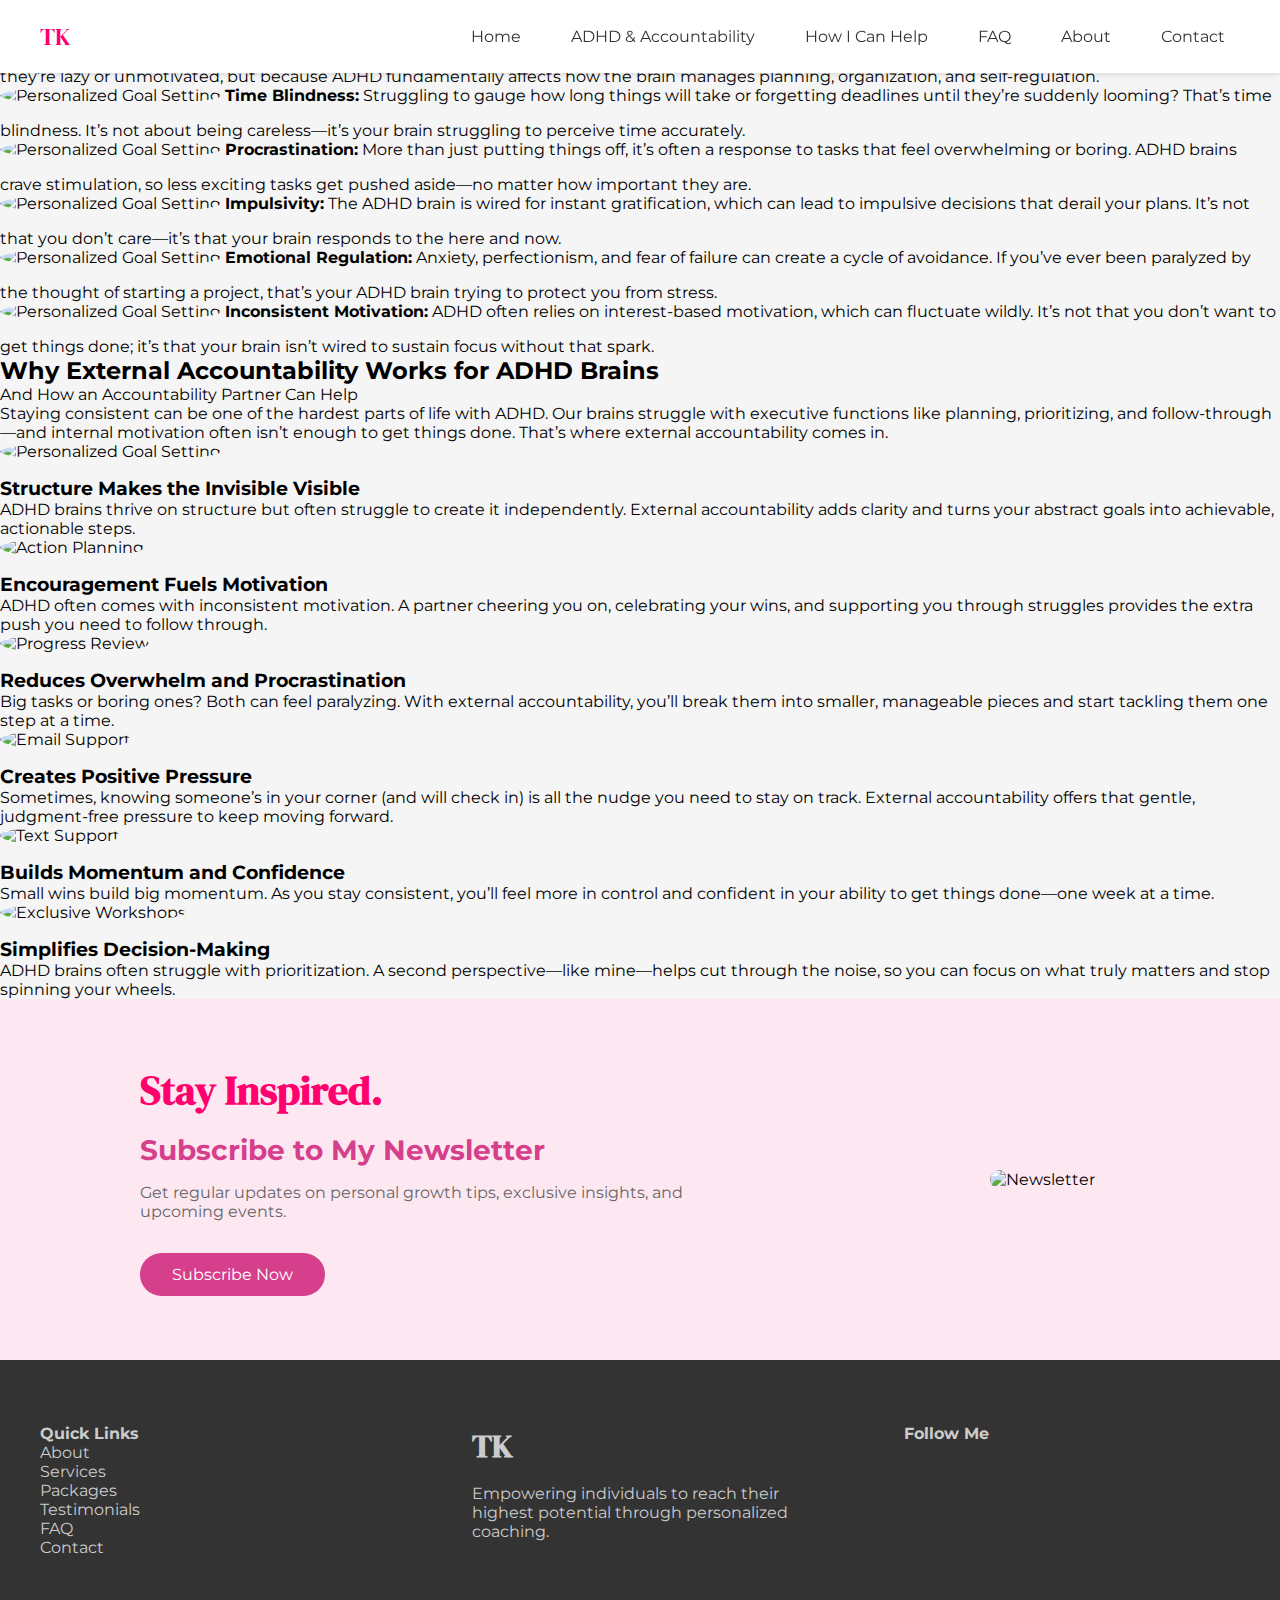
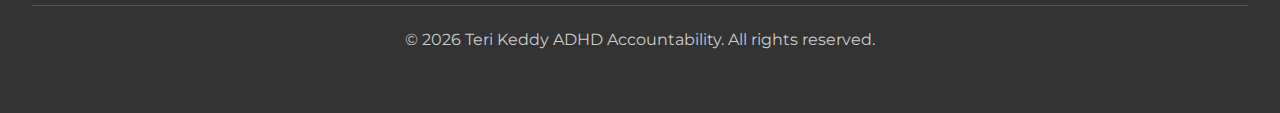
==== adhd-and-accountability.html @ 09fc23a7 "Add files via upload" ====
<!DOCTYPE html>
<html lang="en">
<head>
    <meta charset="UTF-8">
    <meta name="viewport" content="width=device-width, initial-scale=1.0">
    <title>Teri Keddy - Accountability Partner</title>
    
    <!-- Google Fonts for DM Serif Display -->
    <link href="https://fonts.googleapis.com/css2?family=DM+Serif+Display:ital@0;1&family=Montserrat:ital,wght@0,100..900;1,100..900&display=swap" rel="stylesheet">
    
    <!-- Link to your custom stylesheet -->
    <link rel="stylesheet" href="style.css">
</head>
<body>

<!-- Header with Navbar -->
<header class="header">
    <div class="container">
        <div class="logo">TK</div>
        <nav class="nav">
            <ul>
                <li><a href="index.html">Home</a></li>
                <li><a href="adhd-and-accountability.html">ADHD & Accountability</a></li>
                <li><a href="how-I-can-help.html">How I Can Help</a></li>
                <li><a href="faq.html">FAQ</a></li>
                <li><a href="about.html">About</a></li>
                <li><a href="contact.html">Contact</a></li>
            </ul>
        </nav>
    </div>
</header>


<section class="adhd-challenges-section" id="adhd-challenges">
     <div class="adhd-challenges-header">
    <h2>Why Accountability is Hard for People with ADHD</h2>
    <p class="subtitle">(and It’s Not Your Fault)</p>
    <p class="description">
        If you’ve ever felt like you can’t stay consistent, no matter how hard you try, you’re not alone. People with ADHD often struggle with accountability, not because they’re lazy or unmotivated, but because ADHD fundamentally affects how the brain manages planning, organization, and self-regulation.</p>
    <div class="adhd-challenges-container">
        <!-- Challenge 1 -->
        <div class="adhd-challenges-card">
            <img src="img/calendar.png" alt="Personalized Goal Setting" class="service-image">
            <strong>Time Blindness:</strong> Struggling to gauge how long things will take or forgetting deadlines until they’re suddenly looming? That’s time blindness. It’s not about being careless—it’s your brain struggling to perceive time accurately.
        </div>
        <!-- Challenge 2 -->
        <div class="adhd-challenges-card">
            <img src="img/procrastinating.png" alt="Personalized Goal Setting" class="service-image">
            <strong>Procrastination:</strong> More than just putting things off, it’s often a response to tasks that feel overwhelming or boring. ADHD brains crave stimulation, so less exciting tasks get pushed aside—no matter how important they are.
        </div>
        <!-- Challenge 3 -->
        <div class="adhd-challenges-card">
            <img src="img/heart.png" alt="Personalized Goal Setting" class="service-image">
            <strong>Impulsivity:</strong> The ADHD brain is wired for instant gratification, which can lead to impulsive decisions that derail your plans. It’s not that you don’t care—it’s that your brain responds to the here and now.
        </div>
        <!-- Challenge 4 -->
        <div class="adhd-challenges-card">
            <img src="img/emotional.png" alt="Personalized Goal Setting" class="service-image">
            <strong>Emotional Regulation:</strong> Anxiety, perfectionism, and fear of failure can create a cycle of avoidance. If you’ve ever been paralyzed by the thought of starting a project, that’s your ADHD brain trying to protect you from stress.
        </div>
        <!-- Challenge 5 -->
        <div class="adhd-challenges-card">
            <img src="img/fluctuate.png" alt="Personalized Goal Setting" class="service-image">
            <strong>Inconsistent Motivation:</strong> ADHD often relies on interest-based motivation, which can fluctuate wildly. It’s not that you don’t want to get things done; it’s that your brain isn’t wired to sustain focus without that spark.
        </div>
    
</div>
</section>


<!-- Accountability Section -->
<section class="accountability-section" id="accountability">
    <div class="accountability-header">
        <h2>Why External Accountability Works for ADHD Brains</h2>
        <p class="subtitle">And How an Accountability Partner Can Help</p>
        <p class="description">Staying consistent can be one of the hardest parts of life with ADHD. Our brains struggle with executive functions like planning, prioritizing, and follow-through—and internal motivation often isn’t enough to get things done. That’s where external accountability comes in.</p>
    </div>
    
    <div class="accountability-container">
        <!-- Service 1 -->
        <div class="accountability-card">
            <img src="img/steps.png" alt="Personalized Goal Setting" class="service-image">
            <h3>Structure Makes the Invisible Visible</h3>
            <p>ADHD brains thrive on structure but often struggle to create it independently. External accountability adds clarity and turns your abstract goals into achievable, actionable steps.</p>
        </div>
        <!-- Service 2 -->
        <div class="accountability-card">
            <img src="img/motivation.png" alt="Action Planning" class="service-image">
            <h3>Encouragement Fuels Motivation</h3>
            <p>ADHD often comes with inconsistent motivation. A partner cheering you on, celebrating your wins, and supporting you through struggles provides the extra push you need to follow through.</p>
        </div>
        <!-- Service 3 -->
        <div class="accountability-card">
            <img src="img/process.png" alt="Progress Review" class="service-image">
            <h3>Reduces Overwhelm and Procrastination</h3>
            <p>Big tasks or boring ones? Both can feel paralyzing. With external accountability, you’ll break them into smaller, manageable pieces and start tackling them one step at a time.</p>
        </div>
        <!-- Service 4 -->
        <div class="accountability-card">
            <img src="img/high-five.png" alt="Email Support" class="service-image">
            <h3>Creates Positive Pressure</h3>
            <p>Sometimes, knowing someone’s in your corner (and will check in) is all the nudge you need to stay on track. External accountability offers that gentle, judgment-free pressure to keep moving forward.</p>
        </div>
        <!-- Service 5 -->
        <div class="accountability-card">
            <img src="img/self-confidence.png" alt="Text Support" class="service-image">
            <h3>Builds Momentum and Confidence</h3>
            <p>Small wins build big momentum. As you stay consistent, you’ll feel more in control and confident in your ability to get things done—one week at a time.</p>
        </div>
        <!-- Service 6 -->
        <div class="accountability-card">
            <img src="img/value-chain.png" alt="Exclusive Workshops" class="service-image">
            <h3>Simplifies Decision-Making</h3>
            <p>ADHD brains often struggle with prioritization. A second perspective—like mine—helps cut through the noise, so you can focus on what truly matters and stop spinning your wheels.</p>
        </div>
    </div>
</section>




</body>

<!-- Newsletter Subscription Section -->
<section class="newsletter-section">
    <div class="newsletter-container">
        <div class="newsletter-content">
            <h2>Stay Inspired.</h2>
            <h3>Subscribe to My Newsletter</h3>
            <p>Get regular updates on personal growth tips, exclusive insights, and upcoming events.</p>
            <a href="#" class="subscribe-button">Subscribe Now</a>
        </div>
        <img src="https://placehold.co/150x150" alt="Newsletter" class="newsletter-image">
    </div>
</section>

<!-- Footer Section -->
<footer class="footer-section">
    <div class="footer-container">
        <div class="footer-links">
            <h4>Quick Links</h4>
            <ul>
                <li><a href="#">About</a></li>
                <li><a href="#">Services</a></li>
                <li><a href="#">Packages</a></li>
                <li><a href="#">Testimonials</a></li>
                <li><a href="#">FAQ</a></li>
                <li><a href="#">Contact</a></li>
            </ul>
        </div>
        <div class="footer-about">
            <h3>TK</h3>
            <p>Empowering individuals to reach their highest potential through personalized coaching.</p>
        </div>
        <div class="footer-social">
            <h4>Follow Me</h4>
            <div class="social-icons">
                <a href="#"><i class="fab fa-facebook-f"></i></a>
                <a href="#"><i class="fab fa-twitter"></i></a>
                <a href="#"><i class="fab fa-instagram"></i></a>
                <a href="#"><i class="fab fa-linkedin-in"></i></a>
            </div>
        </div>
    </div>
    <div class="footer-copyright">
        <p>&copy; <span id="year"></span> Teri Keddy ADHD Accountability. All rights reserved.</p>
    </div>
</footer>

<!-- JavaScript to Display Current Year -->
<script>
    document.getElementById("year").textContent = new Date().getFullYear();
</script>

</html>
---- style.css ----
/* General Reset */
* {
    margin: 0;
    padding: 0;
    box-sizing: border-box;
}

body {
    font-family: 'Montserrat', sans-serif;
    background-color: #f5f5f5;
    overflow-x: hidden; /* Prevent horizontal scrolling */
}

/* Header Styles */
.header {
    background-color: #ffffff;
    box-shadow: 0 2px 4px rgba(0, 0, 0, 0.1);
    padding: 20px;
    position: fixed;
    top: 0;
    left: 0;
    width: 100%;
    z-index: 1000;
}

.container {
    max-width: 1200px;
    margin: 0 auto;
    display: flex;
    align-items: center;
    justify-content: space-between;
}

.logo {
    font-family: 'DM Serif Display', serif;
    font-size: 24px;
    color: #ff006e;
}

.nav ul {
    list-style-type: none;
    display: flex;
    gap: 20px;
}

.nav ul li a {
    text-decoration: none;
    color: #333;
    padding: 10px 15px;
    transition: color 0.3s ease;
}

.nav ul li a:hover {
    color: #ff006e;
}

/* Hero Section Styles */
.hero-section {
    position: relative;
    background-image: url('img/hero.jpeg');
    background-size: cover;
    background-position: center;
    height: 100vh; /* Full viewport height */
    display: flex;
    align-items: center;
    justify-content: center;
    color: white;
    text-align: center;
    margin-top: 80px; /* Offset for fixed navbar */
}

.hero-overlay {
    position: absolute;
    top: 0;
    left: 0;
    width: 100%;
    height: 100%;
    background-color: rgba(0, 0, 0, 0.5);
}

.hero-content {
    position: relative;
    z-index: 1;
}

.hero-content h1 {
    font-family: 'DM Serif Display', serif;
    font-size: 4rem;
    color: #ff006e;
    margin-bottom: 1rem;
}

.hero-content p {
    font-size: 1.5rem;
    margin-bottom: 2rem;
}

.hero-content a {
    display: inline-block;
    padding: 0.75rem 2rem;
    background-color: #ff006e;
    color: white;
    border-radius: 25px;
    text-decoration: none;
    transition: background-color 0.3s ease;
}

.hero-content a:hover {
    background-color: #d4005a;
}

/* Updated Services Section Styles */
.services-section {
    background-color: #fde8f2; /* Light pink background */
    padding: 4rem 2rem; /* Increased padding for more spacing */
    text-align: center;
}

.services-container {
    max-width: 1200px;
    margin: 0 auto;
    display: grid;
    grid-template-columns: repeat(auto-fit, minmax(300px, 1fr)); /* Responsive columns */
    gap: 2rem;
    justify-items: center; /* Center items horizontally */
}

.service {
    background-color: white;
    padding: 2rem;
    border-radius: 12px;
    box-shadow: 0 4px 8px rgba(0, 0, 0, 0.05);
    transition: transform 0.3s ease;
}

.service:hover {
    transform: translateY(-10px); /* Subtle hover effect */
}

.icon {
    color: #d53f8c; /* Pink color for icons */
    font-size: 3rem;
    margin-bottom: 1rem;
}

.service h3 {
    font-family: 'DM Serif Display', serif;
    color: #7a3c3c;
    margin-bottom: 1rem;
    font-size: 1.75rem;
}

.service p {
    font-size: 1rem;
    line-height: 1.6;
    color: #555;
}

/* Introduction Section Styles */
.intro-section {
    background-color: #fdf4f9; /* Light pink background */
    padding: 4rem 2rem;
}

.intro-container {
    display: grid;
    grid-template-columns: 1fr;
    gap: 2rem;
    align-items: center;
    max-width: 1200px;
    margin: 0 auto;
}

@media (min-width: 1024px) {
    .intro-container {
        grid-template-columns: 1fr 1fr; /* Two columns on larger screens */
    }
}

.intro-image {
    width: 100%;
    border-radius: 12px;
}

.intro-text {
    text-align: left;
}

.intro-text h2 {
    font-family: 'DM Serif Display', serif;
    font-size: 2.5rem;
    margin-bottom: 1rem;
    color: #7a3c3c;
}

.intro-text h3 {
    font-size: 1.5rem;
    color: #666;
    margin-bottom: 1rem;
}

.intro-text p {
    color: #555;
    line-height: 1.6;
    margin-bottom: 2rem;
}

.cta-button {
    display: inline-block;
    background-color: #ff006e;
    color: white;
    padding: 0.75rem 2rem;
    border-radius: 25px;
    text-decoration: none;
    transition: background-color 0.3s ease;
}

.cta-button:hover {
    background-color: #d4005a;
}

.social-links {
    display: flex;
    gap: 1rem;
    margin-top: 1.5rem;
}

.social-links a {
    color: #666;
    font-size: 1.5rem;
    transition: color 0.3s ease;
}

.social-links a:hover {
    color: #ff006e;
}

/* Why Trust Me? Section Styles */
.trust-section {
    background-color: #f9f9f9; /* Light gray background */
    padding: 4rem 2rem;
    text-align: center;
}

.trust-section h2 {
    font-family: 'DM Serif Display', serif;
    font-size: 2.5rem;
    color: #7a3c3c;
    margin-bottom: 3rem;
}

.trust-stats {
    display: grid;
    grid-template-columns: 1fr;
    gap: 2rem;
    max-width: 1200px;
    margin: 0 auto;
}

@media (min-width: 768px) {
    .trust-stats {
        grid-template-columns: repeat(3, 1fr); /* Three columns on medium+ screens */
    }
}

.stat {
    background-color: white;
    padding: 2rem;
    border-radius: 12px;
    box-shadow: 0 4px 8px rgba(0, 0, 0, 0.05);
    transition: transform 0.3s ease;
}

.stat:hover {
    transform: translateY(-10px); /* Subtle hover effect */
}

.stat h3 {
    font-size: 3rem;
    color: #ff006e; /* Pink color for emphasis */
    margin-bottom: 0.5rem;
}

.stat-title {
    font-weight: 600;
    color: #555;
    margin-bottom: 1rem;
}

.stat p {
    color: #666;
    line-height: 1.5;
}

/* Mission & Core Values Section */
.mission-values-section {
    background-color: #fde8f2; /* Light pink background */
    padding: 4rem 2rem;
}

.mission-values-container {
    display: grid;
    grid-template-columns: 1fr;
    gap: 2rem;
    max-width: 1200px;
    margin: 0 auto;
}

@media (min-width: 768px) {
    .mission-values-container {
        grid-template-columns: repeat(2, 1fr); /* Two columns on larger screens */
    }
}

.mission-card {
    background-color: #d53f8c; /* Dark pink background */
    color: white;
    padding: 2rem;
    border-radius: 12px;
    box-shadow: 0 4px 8px rgba(0, 0, 0, 0.1);
    transition: transform 0.3s ease;
}

.mission-card:hover {
    transform: translateY(-10px); /* Subtle hover effect */
}

.mission-card h3 {
    font-family: 'DM Serif Display', serif;
    font-size: 2rem;
    margin-bottom: 1rem;
    display: flex;
    align-items: center;
}

.mission-card h3 i {
    margin-right: 0.5rem;
    font-size: 1.5rem;
}

.mission-card p {
    font-size: 1rem;
    line-height: 1.6;
}

/* Services Section */
.services-section {
    background-color: #f9f9f9; /* Light gray background */
    padding: 4rem 2rem;
    text-align: center;
}

.services-header {
    margin-bottom: 3rem;
}

.services-header h2 {
    font-family: 'DM Serif Display', serif;
    font-size: 2.5rem;
    color: #7a3c3c;
    margin-bottom: 1rem;
}

.services-header .subtitle {
    font-size: 1.5rem;
    color: #555;
    margin-bottom: 1rem;
}

.services-header .description {
    font-size: 1.125rem;
    color: #666;
    max-width: 800px;
    margin: 0 auto 3rem;
}

.services-container {
    display: grid;
    grid-template-columns: 1fr;
    gap: 2rem;
    max-width: 1200px;
    margin: 0 auto;
}

@media (min-width: 768px) {
    .services-container {
        grid-template-columns: repeat(3, 1fr); /* Three columns on larger screens */
    }
}

.service-card {
    background-color: white;
    padding: 2rem;
    border-radius: 12px;
    box-shadow: 0 4px 8px rgba(0, 0, 0, 0.1);
    transition: transform 0.3s ease;
    text-align: center;
}

.service-card:hover {
    transform: translateY(-10px); /* Hover effect */
}

.service-image {
    width: 150px;
    height: 150px;
    border-radius: 50%;
    margin-bottom: 1rem;
}

.service-card h3 {
    font-size: 1.5rem;
    font-weight: bold;
    margin-bottom: 1rem;
    color: #7a3c3c;
}

.service-card p {
    font-size: 1rem;
    color: #555;
    line-height: 1.6;
}

/* Signature Service Section Styles */
.signature-service-section {
    background-color: #fde8f2; /* Light pink background */
    padding: 4rem 2rem;
}

.signature-container {
    display: flex;
    flex-direction: column;
    align-items: center;
    text-align: center;
    gap: 2rem;
    max-width: 1200px;
    margin: 0 auto;
}

@media (min-width: 1024px) {
    .signature-container {
        flex-direction: row; /* Side by side on larger screens */
        text-align: left;
    }
}

.signature-image {
    width: 100%;
    max-width: 400px;
    border-radius: 12px;
}

.signature-text {
    flex: 1;
    margin-left: 0;
}

.signature-text h2 {
    font-family: 'DM Serif Display', serif;
    font-size: 2.5rem;
    color: #7a3c3c;
    margin-bottom: 1rem;
}

.signature-text h3 {
    font-size: 2rem;
    color: #d53f8c; /* Dark pink color */
    margin-bottom: 1.5rem;
}

.signature-text p {
    font-size: 1rem;
    color: #555;
    line-height: 1.6;
    margin-bottom: 2rem;
}

.cta-button {
    display: inline-block;
    background-color: #d53f8c; /* Pink button */
    color: white;
    padding: 0.75rem 2rem;
    border-radius: 25px;
    text-decoration: none;
    transition: background-color 0.3s ease;
}

.cta-button:hover {
    background-color: #b53a73;
}

/* Call to Action Box Styles */
.cta-box {
    background-color: white;
    margin-top: 3rem;
    padding: 2rem;
    border-radius: 12px;
    box-shadow: 0 4px 8px rgba(0, 0, 0, 0.1);
    text-align: center;
}

.cta-box p {
    font-size: 1.25rem;
    color: #555;
    margin-bottom: 1.5rem;
}

.cta-button-dark {
    display: inline-block;
    background-color: #333; /* Dark button */
    color: white;
    padding: 0.75rem 2rem;
    border-radius: 25px;
    text-decoration: none;
    transition: background-color 0.3s ease;
}

.cta-button-dark:hover {
    background-color: #222;
}

/* How It Works Section Styles */
.how-it-works-section {
    background-color: #f9f9f9; /* Light gray background */
    padding: 4rem 2rem;
    text-align: center;
}

.how-it-works-section h2 {
    font-family: 'DM Serif Display', serif;
    font-size: 2.5rem;
    color: #7a3c3c;
    margin-bottom: 2rem;
}

.how-it-works-container {
    display: grid;
    grid-template-columns: 1fr;
    gap: 2rem;
    max-width: 1200px;
    margin: 0 auto;
    align-items: center;
}

@media (min-width: 1024px) {
    .how-it-works-container {
        grid-template-columns: 1fr 1fr; /* Two columns on larger screens */
    }
}

.steps-list {
    display: flex;
    flex-direction: column;
    gap: 2rem;
}

.step {
    display: flex;
    align-items: flex-start;
    gap: 1.5rem;
}

.step-number {
    font-size: 3rem;
    font-weight: bold;
    color: #d53f8c; /* Pink color */
}

.step-text h3 {
    font-size: 1.5rem;
    font-weight: bold;
    margin-bottom: 0.5rem;
}

.step-text p {
    font-size: 1rem;
    color: #666;
    line-height: 1.6;
}

.how-it-works-image {
    text-align: center;
}

.how-it-works-image img {
    width: 100%;
    max-width: 400px;
    border-radius: 12px;
    box-shadow: 0 4px 8px rgba(0, 0, 0, 0.1);
}

/* Packages Section Styles */
.packages-section {
    background-color: #f9f9f9; /* Light gray background */
    padding: 4rem 2rem;
    text-align: center;
}

.packages-section h2 {
    font-family: 'DM Serif Display', serif;
    font-size: 2.5rem;
    color: #7a3c3c;
    margin-bottom: 1rem;
}

.packages-subtitle {
    font-size: 1.5rem;
    color: #555;
    margin-bottom: 1rem;
}

.packages-description {
    font-size: 1rem;
    color: #666;
    max-width: 800px;
    margin: 0 auto 3rem;
}

.packages-container {
    display: grid;
    grid-template-columns: 1fr;
    gap: 2rem;
    max-width: 1200px;
    margin: 0 auto;
}

@media (min-width: 768px) {
    .packages-container {
        grid-template-columns: repeat(3, 1fr); /* Three columns on larger screens */
    }
}

.package-card {
    background-color: white;
    padding: 2rem;
    border-radius: 12px;
    box-shadow: 0 4px 8px rgba(0, 0, 0, 0.1);
    border-top: 8px solid #ffb3c1;
    transition: transform 0.3s ease;
    text-align: center;
}

.package-card:hover {
    transform: translateY(-10px);
}

.highlight-card {
    background-color: #fde8f2; /* Pink background for the highlighted package */
    border-top-color: #d53f8c;
}

.package-icon {
    color: #d53f8c; /* Pink color for icons */
    font-size: 3rem;
    margin-bottom: 1rem;
}

.package-card h3 {
    font-size: 1.75rem;
    color: #7a3c3c;
    margin-bottom: 1rem;
}

.package-duration {
    font-weight: bold;
    color: #555;
    margin-bottom: 1rem;
}

.package-price {
    font-size: 1.5rem;
    color: #d53f8c;
    font-weight: bold;
    margin-top: 1.5rem;
}

/* Call to Action Box Styles */
.cta-box {
    background-color: #f0f0f0;
    margin-top: 3rem;
    padding: 2rem;
    border-radius: 12px;
    box-shadow: 0 4px 8px rgba(0, 0, 0, 0.1);
    text-align: center;
}

.cta-box p {
    font-size: 1rem;
    color: #666;
    margin-bottom: 1rem;
}

.cta-subtitle {
    font-size: 1.25rem;
    font-weight: bold;
    color: #333;
    margin-bottom: 1.5rem;
}

.cta-button {
    display: inline-block;
    background-color: #d53f8c; /* Pink button */
    color: white;
    padding: 0.75rem 2rem;
    border-radius: 25px;
    text-decoration: none;
    transition: background-color 0.3s ease;
}

.cta-button:hover {
    background-color: #b53a73;
}

.cta-note {
    font-size: 0.875rem;
    color: #999;
    margin-top: 1rem;
}

/* Testimonials Section Styles */
.testimonials-section {
    background-color: #ffffff;
    padding: 4rem 2rem;
    text-align: center;
}

.testimonials-section h2 {
    font-family: 'DM Serif Display', serif;
    font-size: 2.5rem;
    color: #7a3c3c;
    margin-bottom: 1rem;
}

.testimonials-subtitle {
    font-size: 1.25rem;
    color: #555;
    margin-bottom: 3rem;
}

.testimonials-container {
    display: grid;
    grid-template-columns: 1fr;
    gap: 2rem;
    max-width: 1200px;
    margin: 0 auto;
}

@media (min-width: 768px) {
    .testimonials-container {
        grid-template-columns: repeat(2, 1fr);
    }
}

@media (min-width: 1024px) {
    .testimonials-container {
        grid-template-columns: repeat(3, 1fr);
    }
}

.testimonial-card {
    background-color: #f9f9f9;
    padding: 2rem;
    border-radius: 12px;
    box-shadow: 0 4px 8px rgba(0, 0, 0, 0.1);
    text-align: center;
}

.testimonial-image {
    width: 100px;
    height: 100px;
    border-radius: 50%;
    margin-bottom: 1.5rem;
}

.testimonial-card p {
    font-size: 1rem;
    color: #666;
    margin-bottom: 1.5rem;
    line-height: 1.6;
}

.testimonial-card h4 {
    font-size: 1.25rem;
    font-weight: bold;
    color: #d53f8c; /* Pink color for names */
}

/* FAQ Section Styles */
.faq-section {
    background-color: #f9f9f9; /* Light gray background */
    padding: 4rem 2rem;
    text-align: center;
}

.faq-section h2 {
    font-family: 'DM Serif Display', serif;
    font-size: 2.5rem;
    color: #7a3c3c;
    margin-bottom: 1rem;
}

.faq-subtitle {
    font-size: 1.25rem;
    color: #555;
    margin-bottom: 3rem;
}

.faq-container {
    display: grid;
    grid-template-columns: 1fr;
    gap: 2rem;
    max-width: 1200px;
    margin: 0 auto;
}

@media (min-width: 768px) {
    .faq-container {
        grid-template-columns: repeat(2, 1fr); /* Two columns on medium+ screens */
    }
}

.faq-item {
    display: flex;
    align-items: flex-start;
    gap: 1.5rem;
    text-align: left;
    padding: 2rem;
    background-color: #ffffff;
    border-radius: 12px;
    box-shadow: 0 4px 8px rgba(0, 0, 0, 0.1);
}

.faq-item.no-image {
    justify-content: flex-start;
}

.faq-image {
    width: 150px;
    height: 200px;
    border-radius: 12px;
    object-fit: cover;
}

.faq-content h3 {
    font-size: 1.5rem;
    font-weight: bold;
    margin-bottom: 0.5rem;
    color: #7a3c3c;
}

.faq-content p {
    font-size: 1rem;
    color: #666;
    line-height: 1.6;
}

/* Newsletter Section Styles */
.newsletter-section {
    background-color: #fde8f2;
    padding: 4rem 2rem;
    text-align: center;
}

.newsletter-container {
    display: flex;
    flex-direction: column;
    align-items: center;
    gap: 2rem;
    max-width: 1000px;
    margin: 0 auto;
}

@media (min-width: 768px) {
    .newsletter-container {
        flex-direction: row;
        justify-content: space-between;
        align-items: center;
        text-align: left;
    }
}

.newsletter-content {
    flex: 1;
    max-width: 600px;
}

.newsletter-content h2 {
    font-family: 'DM Serif Display', serif;
    font-size: 2.5rem;
    color: #ff006e;
    margin-bottom: 1rem;
}

.newsletter-content h3 {
    font-size: 1.75rem;
    margin-bottom: 1rem;
    color: #d53f8c;
}

.newsletter-content p {
    font-size: 1rem;
    color: #666;
    margin-bottom: 2rem;
}

.subscribe-button {
    display: inline-block;
    background-color: #d53f8c;
    color: white;
    padding: 0.75rem 2rem;
    border-radius: 25px;
    text-decoration: none;
    transition: background-color 0.3s ease;
}

.subscribe-button:hover {
    background-color: #b53a73;
}

.newsletter-image {
    width: 150px;
    height: auto;
    border-radius: 12px;
    object-fit: cover;
}

/* Footer Section Styles */
.footer-section {
    background-color: #333;
    color: #ccc;
    padding: 4rem 2rem;
    text-align: left;
}

.footer-container {
    display: grid;
    grid-template-columns: 1fr;
    gap: 2rem;
    max-width: 1200px;
    margin: 0 auto;
    width: 100%;
}

@media (min-width: 768px) {
    .footer-container {
        grid-template-columns: repeat(3, 1fr);
        gap: 6rem;
    }
}

.footer-about, .footer-links, .footer-social {
    display: flex;
    flex-direction: column;
    align-items: flex-start;
}

.footer-about h3 {
    font-family: 'DM Serif Display', serif;
    font-size: 2rem;
    margin-bottom: 1rem;
}

.footer-links ul {
    list-style: none;
    padding: 0;
    margin: 0;
}

.footer-links ul li a {
    color: #ccc;
    text-decoration: none;
    transition: color 0.3s ease;
}

.footer-links ul li a:hover {
    color: #ff69b4;
}

.footer-social .social-icons {
    display: flex;
    gap: 1rem;
}

.footer-social a {
    color: #aaa;
    font-size: 1.5rem;
    transition: color 0.3s ease;
}

.footer-social a:hover {
    color: #ff69b4;
}

/* Copyright Section */
.footer-copyright {
    margin-top: 3rem;
    text-align: center;
    border-top: 1px solid #555;
    padding-top: 1.5rem;
    width: 100%;
}
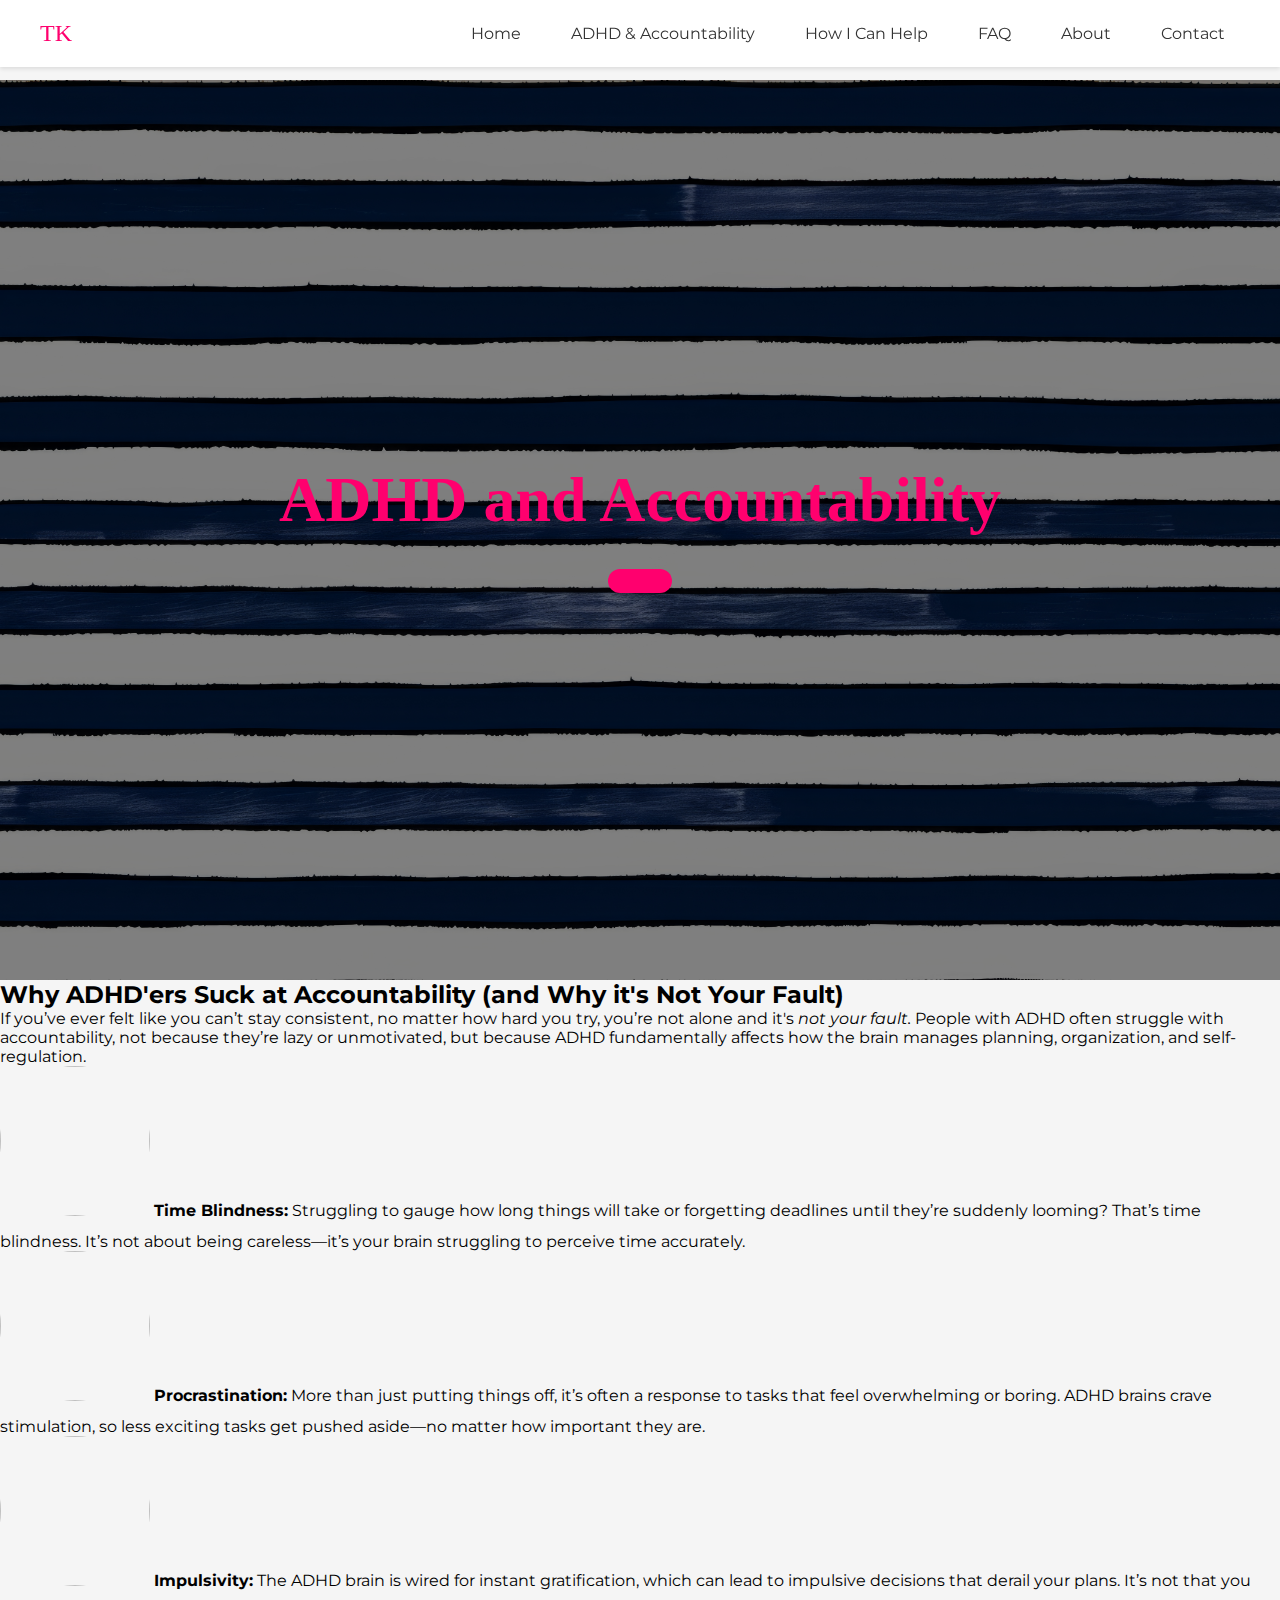
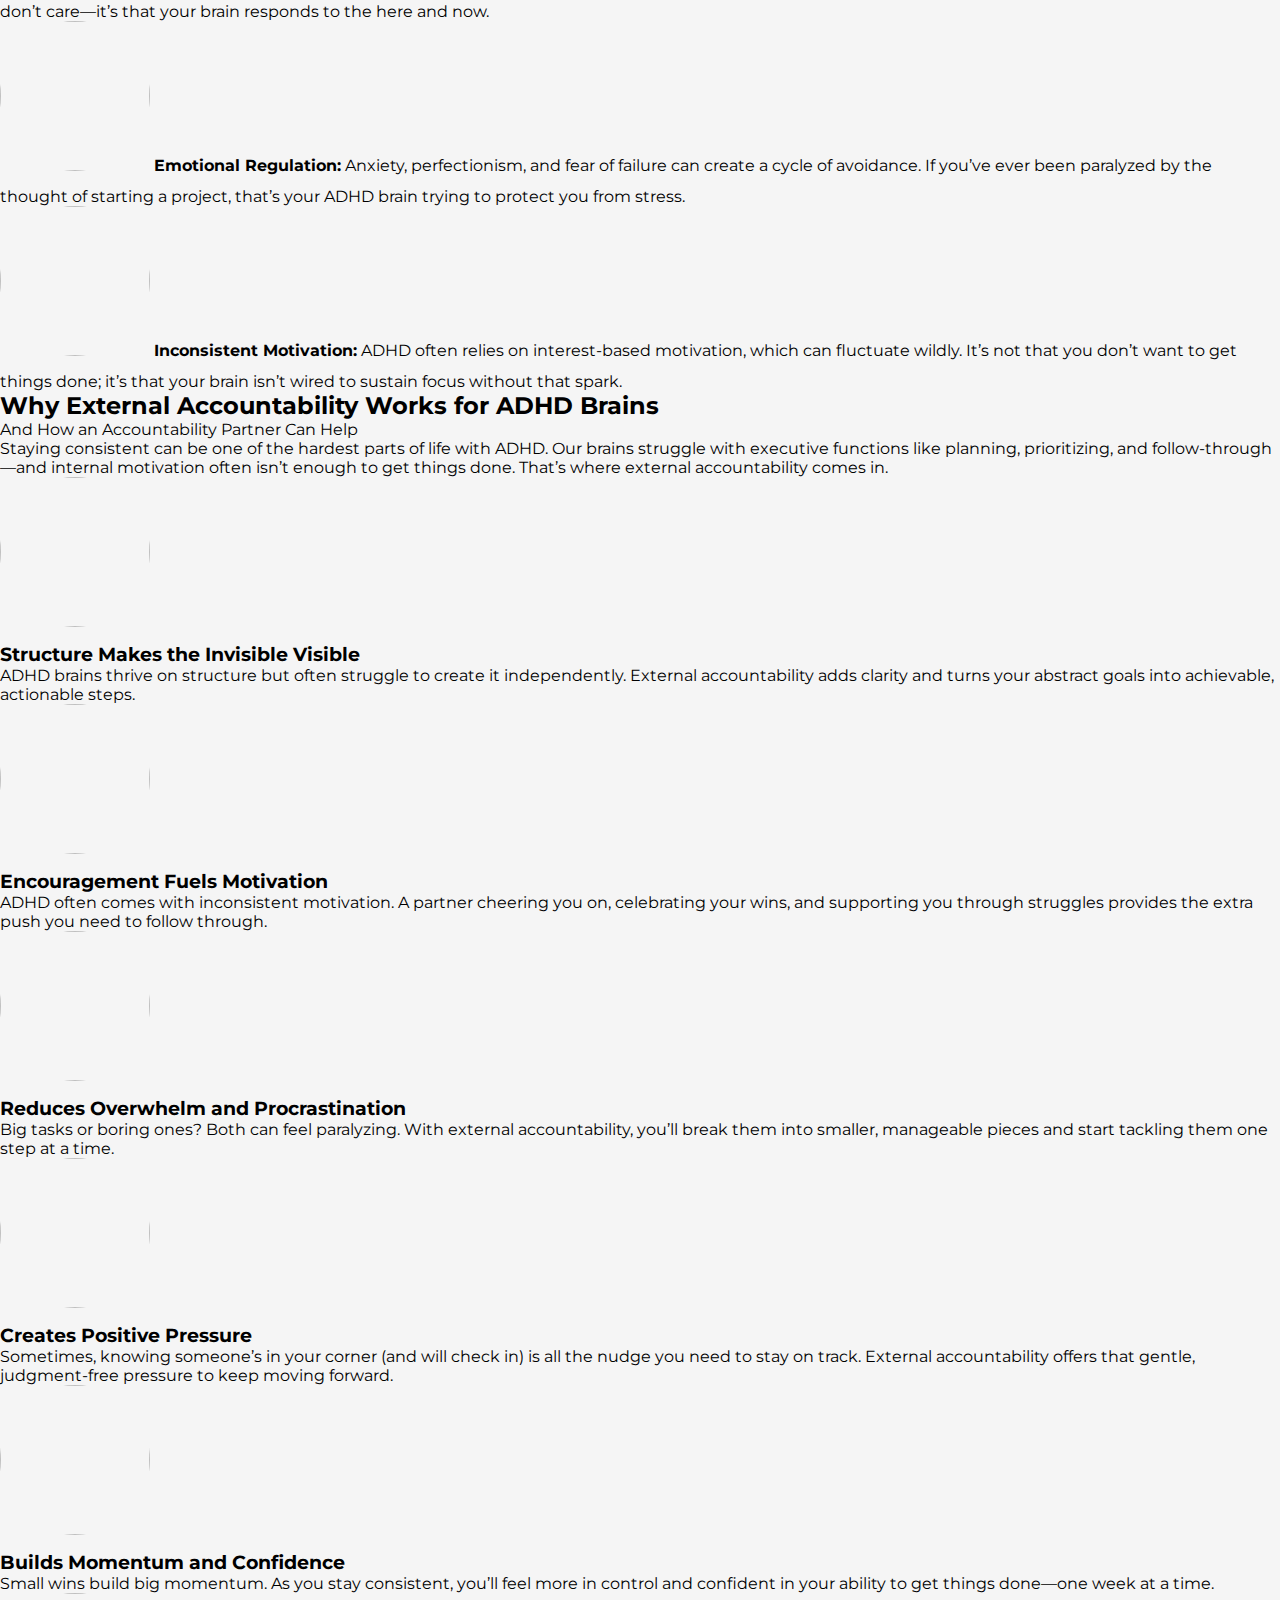
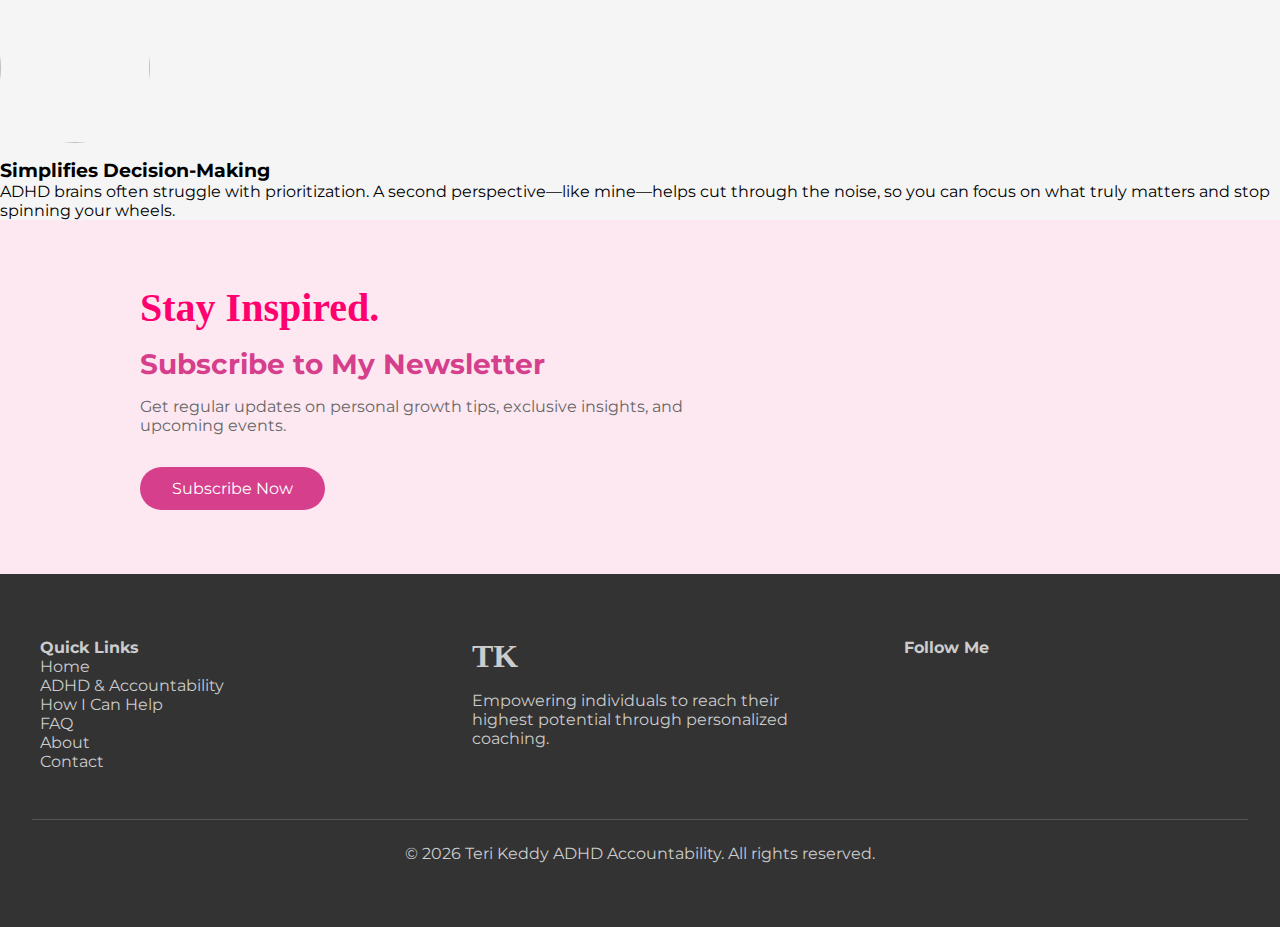
==== commit 3d3c8bf7: "Update adhd-and-accountability.html" ====
--- a/adhd-and-accountability.html
+++ b/adhd-and-accountability.html
@@ -5,8 +5,8 @@
     <meta name="viewport" content="width=device-width, initial-scale=1.0">
     <title>Teri Keddy - Accountability Partner</title>
     
-    <!-- Google Fonts for DM Serif Display -->
-    <link href="https://fonts.googleapis.com/css2?family=DM+Serif+Display:ital@0;1&family=Montserrat:ital,wght@0,100..900;1,100..900&display=swap" rel="stylesheet">
+    <!-- Google Fonts for Playfair Display and Montserrat -->
+    <link href="https://fonts.googleapis.com/css2?family=Montserrat:ital,wght@0,100..900;1,100..900&family=Playfair+Display:ital,wght@0,400..900;1,400..900&display=swap" rel="stylesheet">
     
     <!-- Link to your custom stylesheet -->
     <link rel="stylesheet" href="style.css">
@@ -31,36 +31,47 @@
 </header>
 
 
+<!-- Hero Section -->
+<section class="hero-section" id="home">
+    <div class="hero-overlay"></div>
+    <div class="hero-content">
+        <h1>ADHD and Accountability</h1>
+        <p></p>
+        <a href="#"></a>
+    </div>
+</section>
+
+
+
 <section class="adhd-challenges-section" id="adhd-challenges">
      <div class="adhd-challenges-header">
-    <h2>Why Accountability is Hard for People with ADHD</h2>
-    <p class="subtitle">(and It’s Not Your Fault)</p>
+    <h2>Why ADHD'ers Suck at Accountability (and Why it's Not Your Fault)</h2>
     <p class="description">
-        If you’ve ever felt like you can’t stay consistent, no matter how hard you try, you’re not alone. People with ADHD often struggle with accountability, not because they’re lazy or unmotivated, but because ADHD fundamentally affects how the brain manages planning, organization, and self-regulation.</p>
+        If you’ve ever felt like you can’t stay consistent, no matter how hard you try, you’re not alone and it's <em>not your fault.</em> People with ADHD often struggle with accountability, not because they’re lazy or unmotivated, but because ADHD fundamentally affects how the brain manages planning, organization, and self-regulation.</p>
     <div class="adhd-challenges-container">
         <!-- Challenge 1 -->
         <div class="adhd-challenges-card">
-            <img src="img/calendar.png" alt="Personalized Goal Setting" class="service-image">
+            <img src="img/calendar.png" alt="" class="service-image">
             <strong>Time Blindness:</strong> Struggling to gauge how long things will take or forgetting deadlines until they’re suddenly looming? That’s time blindness. It’s not about being careless—it’s your brain struggling to perceive time accurately.
         </div>
         <!-- Challenge 2 -->
         <div class="adhd-challenges-card">
-            <img src="img/procrastinating.png" alt="Personalized Goal Setting" class="service-image">
+            <img src="img/procrastinating.png" alt="" class="service-image">
             <strong>Procrastination:</strong> More than just putting things off, it’s often a response to tasks that feel overwhelming or boring. ADHD brains crave stimulation, so less exciting tasks get pushed aside—no matter how important they are.
         </div>
         <!-- Challenge 3 -->
         <div class="adhd-challenges-card">
-            <img src="img/heart.png" alt="Personalized Goal Setting" class="service-image">
+            <img src="img/heart.png" alt="" class="service-image">
             <strong>Impulsivity:</strong> The ADHD brain is wired for instant gratification, which can lead to impulsive decisions that derail your plans. It’s not that you don’t care—it’s that your brain responds to the here and now.
         </div>
         <!-- Challenge 4 -->
         <div class="adhd-challenges-card">
-            <img src="img/emotional.png" alt="Personalized Goal Setting" class="service-image">
+            <img src="img/emotional.png" alt="" class="service-image">
             <strong>Emotional Regulation:</strong> Anxiety, perfectionism, and fear of failure can create a cycle of avoidance. If you’ve ever been paralyzed by the thought of starting a project, that’s your ADHD brain trying to protect you from stress.
         </div>
         <!-- Challenge 5 -->
         <div class="adhd-challenges-card">
-            <img src="img/fluctuate.png" alt="Personalized Goal Setting" class="service-image">
+            <img src="img/fluctuate.png" alt="" class="service-image">
             <strong>Inconsistent Motivation:</strong> ADHD often relies on interest-based motivation, which can fluctuate wildly. It’s not that you don’t want to get things done; it’s that your brain isn’t wired to sustain focus without that spark.
         </div>
     
@@ -79,37 +90,37 @@
     <div class="accountability-container">
         <!-- Service 1 -->
         <div class="accountability-card">
-            <img src="img/steps.png" alt="Personalized Goal Setting" class="service-image">
+            <img src="img/steps.png" alt="" class="service-image">
             <h3>Structure Makes the Invisible Visible</h3>
             <p>ADHD brains thrive on structure but often struggle to create it independently. External accountability adds clarity and turns your abstract goals into achievable, actionable steps.</p>
         </div>
         <!-- Service 2 -->
         <div class="accountability-card">
-            <img src="img/motivation.png" alt="Action Planning" class="service-image">
+            <img src="img/motivation.png" alt="" class="service-image">
             <h3>Encouragement Fuels Motivation</h3>
             <p>ADHD often comes with inconsistent motivation. A partner cheering you on, celebrating your wins, and supporting you through struggles provides the extra push you need to follow through.</p>
         </div>
         <!-- Service 3 -->
         <div class="accountability-card">
-            <img src="img/process.png" alt="Progress Review" class="service-image">
+            <img src="img/process.png" alt="" class="service-image">
             <h3>Reduces Overwhelm and Procrastination</h3>
             <p>Big tasks or boring ones? Both can feel paralyzing. With external accountability, you’ll break them into smaller, manageable pieces and start tackling them one step at a time.</p>
         </div>
         <!-- Service 4 -->
         <div class="accountability-card">
-            <img src="img/high-five.png" alt="Email Support" class="service-image">
+            <img src="img/high-five.png" alt="" class="service-image">
             <h3>Creates Positive Pressure</h3>
             <p>Sometimes, knowing someone’s in your corner (and will check in) is all the nudge you need to stay on track. External accountability offers that gentle, judgment-free pressure to keep moving forward.</p>
         </div>
         <!-- Service 5 -->
         <div class="accountability-card">
-            <img src="img/self-confidence.png" alt="Text Support" class="service-image">
+            <img src="img/self-confidence.png" alt="" class="service-image">
             <h3>Builds Momentum and Confidence</h3>
             <p>Small wins build big momentum. As you stay consistent, you’ll feel more in control and confident in your ability to get things done—one week at a time.</p>
         </div>
         <!-- Service 6 -->
         <div class="accountability-card">
-            <img src="img/value-chain.png" alt="Exclusive Workshops" class="service-image">
+            <img src="img/value-chain.png" alt="" class="service-image">
             <h3>Simplifies Decision-Making</h3>
             <p>ADHD brains often struggle with prioritization. A second perspective—like mine—helps cut through the noise, so you can focus on what truly matters and stop spinning your wheels.</p>
         </div>
@@ -130,7 +141,7 @@
             <p>Get regular updates on personal growth tips, exclusive insights, and upcoming events.</p>
             <a href="#" class="subscribe-button">Subscribe Now</a>
         </div>
-        <img src="https://placehold.co/150x150" alt="Newsletter" class="newsletter-image">
+        <img src="https://placehold.co/150x150" alt="" class="newsletter-image">
     </div>
 </section>
 
@@ -140,12 +151,12 @@
         <div class="footer-links">
             <h4>Quick Links</h4>
             <ul>
-                <li><a href="#">About</a></li>
-                <li><a href="#">Services</a></li>
-                <li><a href="#">Packages</a></li>
-                <li><a href="#">Testimonials</a></li>
-                <li><a href="#">FAQ</a></li>
-                <li><a href="#">Contact</a></li>
+                <li><a href="index.html">Home</a></li>
+                <li><a href="adhd-and-accountability.html">ADHD & Accountability</a></li>
+                <li><a href="how-I-can-help.html">How I Can Help</a></li>
+                <li><a href="faq.html">FAQ</a></li>
+                <li><a href="about.html">About</a></li>
+                <li><a href="contact.html">Contact</a></li>
             </ul>
         </div>
         <div class="footer-about">
@@ -172,4 +183,4 @@
     document.getElementById("year").textContent = new Date().getFullYear();
 </script>
 
-</html>+</html>
